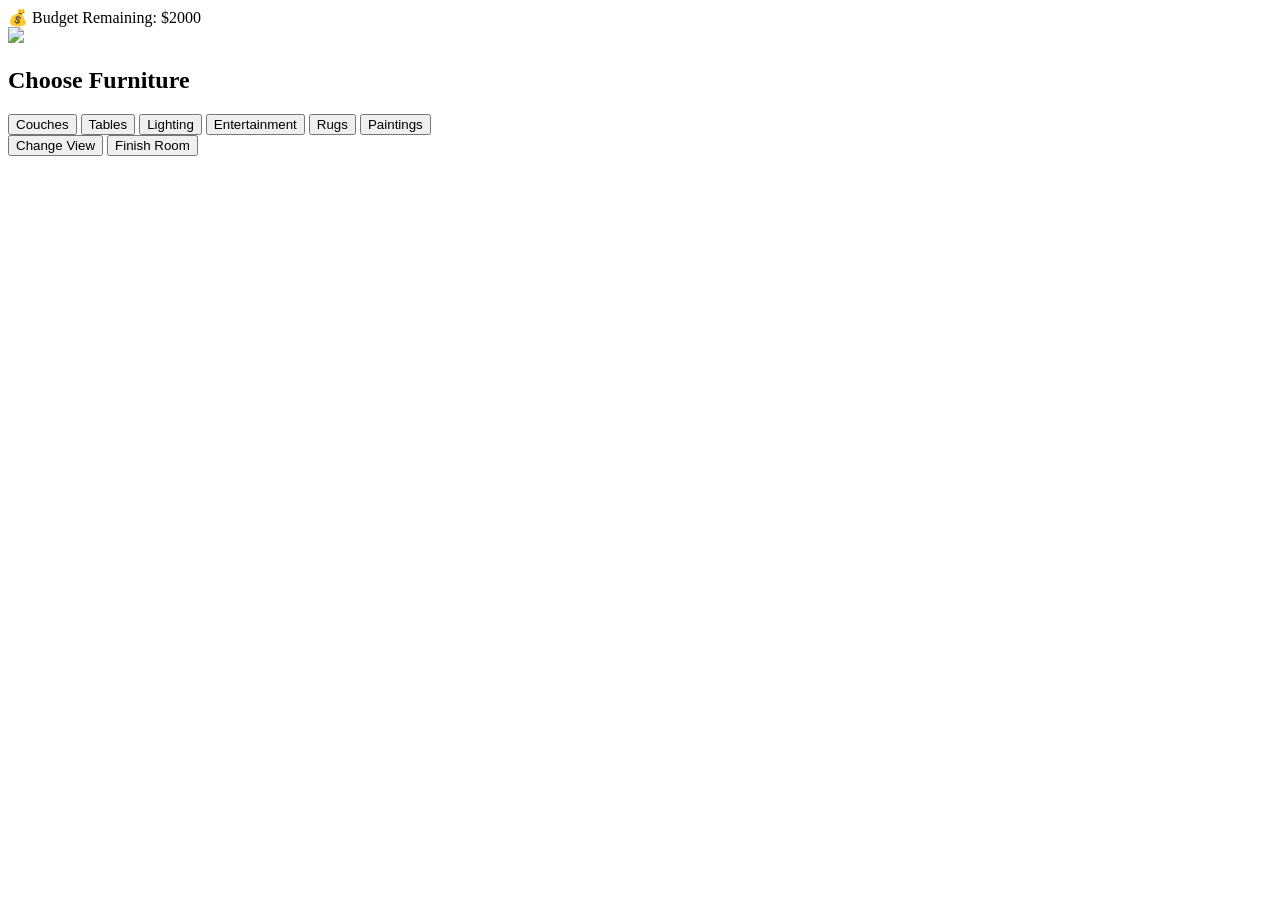
==== index.html @ 527dc3cb "Rename start.html to index.html" ====
<!DOCTYPE html>
<html lang="en">
<head>
<meta charset="UTF-8">
<meta name="viewport" content="width=device-width, initial-scale=1.0">

<title>Room Budget Designer</title>

<link rel="stylesheet" href="style.css">
</head>

<body>

<div class="gameLayout">

  <!-- ================= TOP BAR ================= -->
  <header class="topBar">
    💰 Budget Remaining:
    <span id="budget">$2000</span>
  </header>


  <!-- ================= MAIN AREA ================= -->
  <div class="mainArea">

    <!-- ========= ROOM SECTION ========= -->
    <div class="roomSection">

      <div id="roomCanvas">
        <!-- Room background -->
        <img src="Images/empty_room_1_2.png" id="roomImage">
        <!-- Furniture gets added here dynamically -->
      </div>

    </div>


    <!-- ========= SHOP PANEL ========= -->
    <div class="shopSection">

      <h2>Choose Furniture</h2>

      <!-- Category Buttons -->
      <div class="categoryPanel">
        <button class="category" data-type="couch">Couches</button>
        <button class="category" data-type="table">Tables</button>
        <button class="category" data-type="Lighting">Lighting</button>
        <button class="category" data-type="entertainment">Entertainment</button>
        <button class="category" data-type="rugs">Rugs</button>
        <button class="category" data-type="paintings">Paintings</button>


      </div>

      <!-- Item Choices -->
      <div id="itemOptions"></div>

      <!-- Controls -->
      <div class="controls">
        <button id="changeView">Change View</button>
        <button id="finishRoom">Finish Room</button>
      </div>

    </div>

  </div>

</div>

<script src="game.js"></script>

</body>
</html>
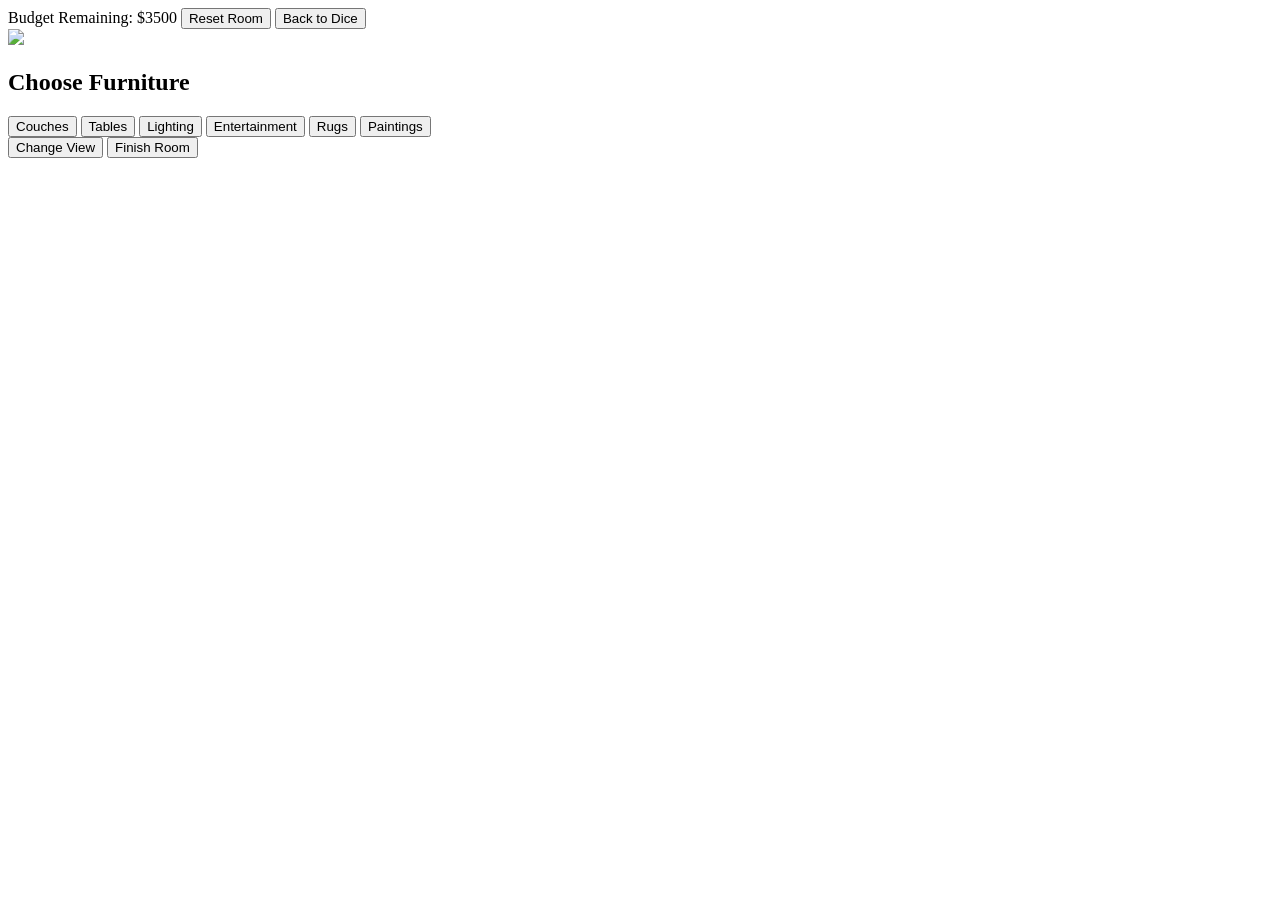
==== commit b0868e7a: "Update index.html" ====
--- a/index.html
+++ b/index.html
@@ -15,8 +15,9 @@
 
   <!-- ================= TOP BAR ================= -->
   <header class="topBar">
-    💰 Budget Remaining:
-    <span id="budget">$2000</span>
+<span id="budget"></span> 
+  <button id = "resetBtn" onclick="resetRoom()">Reset Room</button>
+  <button id = "backtoDiceBtn" onclick = "backtoDice()" > Back to Dice</button>
   </header>
 
 
@@ -28,7 +29,7 @@
 
       <div id="roomCanvas">
         <!-- Room background -->
-        <img src="Images/empty_room_1_2.png" id="roomImage">
+        <img src="empty_room_1_2.png" id="roomImage">
         <!-- Furniture gets added here dynamically -->
       </div>
 
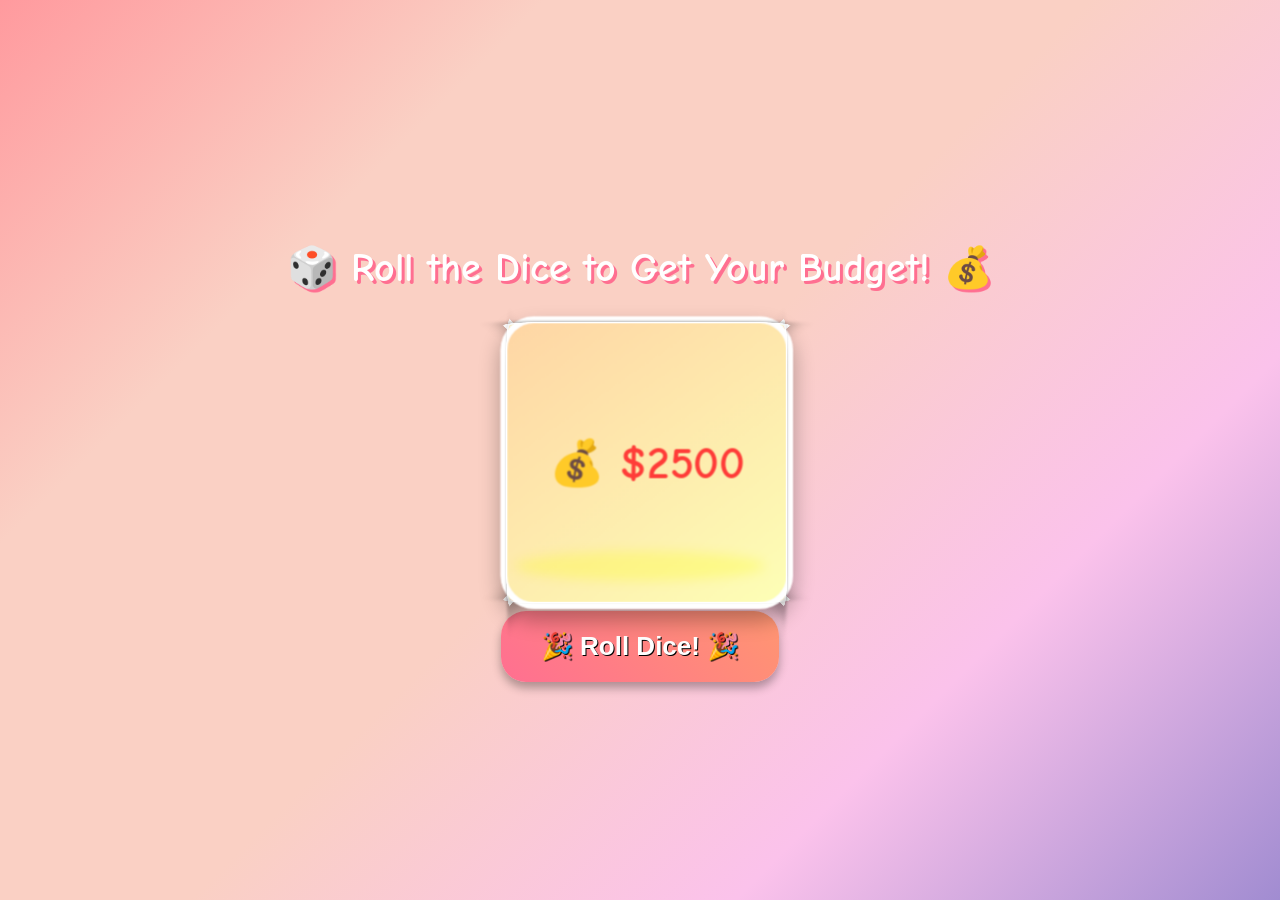
==== commit e9a949cd: "Rename dice.html to index.html" ====
--- a/index.html
+++ b/index.html
@@ -3,72 +3,222 @@
 <head>
 <meta charset="UTF-8">
 <meta name="viewport" content="width=device-width, initial-scale=1.0">
-
-<title>Room Budget Designer</title>
-
-<link rel="stylesheet" href="style.css">
+<title>🎲 Roll Your Budget! 🎉</title>
+<style>
+@import url('https://fonts.googleapis.com/css2?family=Comic+Neue:wght@700&display=swap');
+
+body {
+  margin: 0;
+  height: 100vh;
+  display: flex;
+  justify-content: center;
+  align-items: center;
+  flex-direction: column;
+  background: linear-gradient(135deg, #ff9a9e, #fad0c4, #fad0c4, #fbc2eb, #a18cd1);
+  font-family: 'Comic Neue', cursive;
+  overflow: hidden;
+}
+
+h1 {
+  margin-bottom: 40px;
+  color: #fff;
+  font-size: 2.5rem;
+  text-shadow: 3px 3px #ff6f91;
+  text-align: center;
+}
+
+.dice-container {
+  perspective: 1200px;
+  margin-bottom: 30px;
+  position: relative;
+}
+
+.shadow {
+  width: 250px;
+  height: 30px;
+  background: rgba(255, 255, 0, 0.4);
+  border-radius: 50%;
+  margin: auto;
+  position: absolute;
+  top: 220px;
+  left: 0;
+  right: 0;
+  transition: transform 0.2s, opacity 0.2s;
+  opacity: 0.6;
+  filter: blur(6px);
+}
+
+.dice {
+  width: 250px;
+  height: 250px;
+  position: relative;
+  transform-style: preserve-3d;
+  transform: rotateX(0deg) rotateY(0deg);
+  transition: transform 2s cubic-bezier(0.25, 1, 0.5, 1);
+  margin: auto;
+}
+
+.face {
+  position: absolute;
+  width: 250px;
+  height: 250px;
+  display: flex;
+  justify-content: center;
+  align-items: center;
+  font-size: 40px;
+  font-weight: bold;
+  border-radius: 30px;
+  background: linear-gradient(145deg, #ffd6a5, #fdffb6);
+  box-shadow: 0 10px 20px rgba(0,0,0,0.3);
+  color: #ff3c38;
+  border: 6px solid #fff;
+}
+
+/* Dice faces positions */
+.face1 { transform: rotateY(0deg) translateZ(125px); }
+.face2 { transform: rotateY(90deg) translateZ(125px); }
+.face3 { transform: rotateY(180deg) translateZ(125px); }
+.face4 { transform: rotateY(-90deg) translateZ(125px); }
+.face5 { transform: rotateX(90deg) translateZ(125px); }
+.face6 { transform: rotateX(-90deg) translateZ(125px); }
+
+#rollBtn {
+  padding: 20px 40px;
+  font-size: 26px;
+  border: none;
+  border-radius: 25px;
+  cursor: pointer;
+  background: linear-gradient(45deg, #ff6f91, #ff9671);
+  color: #fff;
+  font-weight: bold;
+  text-shadow: 1px 1px #000;
+  box-shadow: 0 6px 10px rgba(0,0,0,0.3);
+  transition: 0.3s;
+}
+
+#rollBtn:hover {
+  background: linear-gradient(45deg, #ff9671, #ff6f91);
+  transform: scale(1.05);
+}
+
+/* Confetti */
+.confetti {
+  position: absolute;
+  width: 10px;
+  height: 10px;
+  background: randomColor();
+  top: -10px;
+  animation: fall 3s linear infinite;
+}
+
+#goRoomBtn {
+  padding: 20px 40px;
+  font-size: 26px;
+  border-radius: 25px;
+}
+
+@keyframes fall {
+  0% { transform: translateY(0px) rotate(0deg); opacity: 1; }
+  100% { transform: translateY(600px) rotate(720deg); opacity: 0; }
+}
+</style>
 </head>
-
 <body>
 
-<div class="gameLayout">
-
-  <!-- ================= TOP BAR ================= -->
-  <header class="topBar">
-<span id="budget"></span> 
-  <button id = "resetBtn" onclick="resetRoom()">Reset Room</button>
-  <button id = "backtoDiceBtn" onclick = "backtoDice()" > Back to Dice</button>
-  </header>
-
-
-  <!-- ================= MAIN AREA ================= -->
-  <div class="mainArea">
-
-    <!-- ========= ROOM SECTION ========= -->
-    <div class="roomSection">
-
-      <div id="roomCanvas">
-        <!-- Room background -->
-        <img src="empty_room_1_2.png" id="roomImage">
-        <!-- Furniture gets added here dynamically -->
-      </div>
-
-    </div>
-
-
-    <!-- ========= SHOP PANEL ========= -->
-    <div class="shopSection">
-
-      <h2>Choose Furniture</h2>
-
-      <!-- Category Buttons -->
-      <div class="categoryPanel">
-        <button class="category" data-type="couch">Couches</button>
-        <button class="category" data-type="table">Tables</button>
-        <button class="category" data-type="Lighting">Lighting</button>
-        <button class="category" data-type="entertainment">Entertainment</button>
-        <button class="category" data-type="rugs">Rugs</button>
-        <button class="category" data-type="paintings">Paintings</button>
-
-
-      </div>
-
-      <!-- Item Choices -->
-      <div id="itemOptions"></div>
-
-      <!-- Controls -->
-      <div class="controls">
-        <button id="changeView">Change View</button>
-        <button id="finishRoom">Finish Room</button>
-      </div>
-
-    </div>
-
+<h1>🎲 Roll the Dice to Get Your Budget! 💰</h1>
+
+<div class="dice-container">
+  <div class="dice" id="dice">
+    <div class="face face1">💰 $2500</div>
+    <div class="face face2">💰 $3000</div>
+    <div class="face face3">💰 $3500</div>
+    <div class="face face4">💰 $4000</div>
+    <div class="face face5">💰 $4500</div>
+    <div class="face face6">💰 $5000</div>
   </div>
-
+  <div class="shadow" id="shadow"></div>
 </div>
 
+<button id="rollBtn">🎉 Roll Dice! 🎉</button>
+<button id="goRoomBtn" style="display:none; margin-top:20px; padding:16px 32px; font-size:22px; border:none; border-radius:20px; cursor:pointer; background: linear-gradient(45deg, #6fffb0, #00c9ff); color:#fff; font-weight:bold; text-shadow:1px 1px #000; box-shadow:0 6px 10px rgba(0,0,0,0.3);">
+  🏠 Go Design Your Room! 🎨
+</button>
+
+<audio id="rollSound" src="dice-roll.mp3"></audio> <!-- Add dice sound in same folder -->
+
+<script>
+const dice = document.getElementById('dice');
+const shadow = document.getElementById('shadow');
+const rollBtn = document.getElementById('rollBtn');
+const goRoomBtn = document.getElementById('goRoomBtn');
+const rollSound = document.getElementById('rollSound');
+
+const rotations = [
+  { x: 0, y: 0 },
+  { x: 0, y: -90 },
+  { x: 0, y: -180 },
+  { x: 0, y: 90 },
+  { x: 90, y: 0 },
+  { x: -90, y: 0 }
+];
+
+function rollDice3D() {
+  rollBtn.disabled = true;
+  rollSound.currentTime = 0;
+  rollSound.play();
+
+  const finalFace = Math.floor(Math.random() * 6);
+  const extraX = 360 * (Math.floor(Math.random() * 3) + 2);
+  const extraY = 360 * (Math.floor(Math.random() * 3) + 2);
+  const finalX = rotations[finalFace].x + extraX;
+  const finalY = rotations[finalFace].y + extraY;
+
+  dice.style.transition = 'transform 2s cubic-bezier(0.25, 1, 0.5, 1)';
+  dice.style.transform = `rotateX(${finalX}deg) rotateY(${finalY}deg)`;
+
+  shadow.style.transition = 'transform 2s, opacity 2s';
+  shadow.style.transform = 'scale(1) translateY(0px)';
+  shadow.style.opacity = '0.6';
+
+  setTimeout(() => {
+    dice.style.transition = 'transform 0.2s';
+    dice.style.transform += ' translateY(-20px)';
+    shadow.style.transform = 'scale(0.8) translateY(20px)';
+    shadow.style.opacity = '0.3';
+
+    setTimeout(() => {
+      dice.style.transform = `rotateX(${finalX}deg) rotateY(${finalY}deg) translateY(0px)`;
+      shadow.style.transform = 'scale(1) translateY(0px)';
+      shadow.style.opacity = '0.6';
+    }, 200);
+
+    // Save budget
+    const budgetMap = [2500, 3000, 3500, 4000, 5000, 4500];
+    const finalBudget = budgetMap[finalFace];
+    localStorage.setItem('gameBudget', finalBudget);
+
+    // Show "Go Design Your Room" button
+    goRoomBtn.style.display = 'inline-block';
+  }, 2200);
+}
+
+// Event listeners
+rollBtn.addEventListener('click', rollDice3D);
+goRoomBtn.addEventListener('click', () => {
+  window.location.href = 'start.html';
+});
+
+// Optional: generate random confetti
+for(let i=0;i<50;i++){
+  const conf = document.createElement('div');
+  conf.className = 'confetti';
+  conf.style.left = Math.random() * window.innerWidth + 'px';
+  conf.style.background = `hsl(${Math.random()*360}, 100%, 50%)`;
+  conf.style.animationDuration = 2 + Math.random()*3 + 's';
+  document.body.appendChild(conf);
+}
+</script>
 <script src="game.js"></script>
-
+<script src="dice.js"></script>
 </body>
 </html>
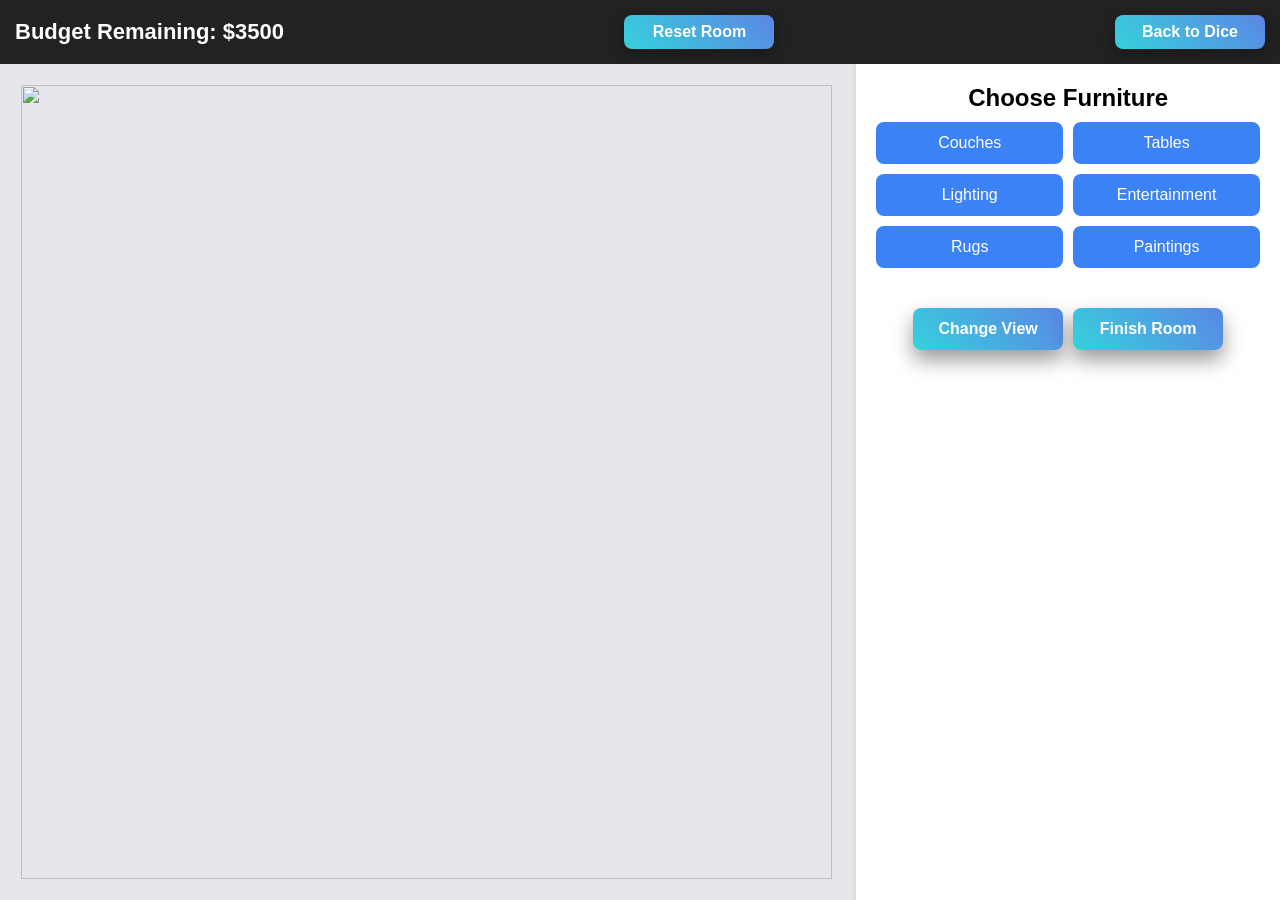
==== commit 408c8198: "Rename start.html to index.html" ====
--- a/index.html
+++ b/index.html
@@ -3,222 +3,72 @@
 <head>
 <meta charset="UTF-8">
 <meta name="viewport" content="width=device-width, initial-scale=1.0">
-<title>🎲 Roll Your Budget! 🎉</title>
-<style>
-@import url('https://fonts.googleapis.com/css2?family=Comic+Neue:wght@700&display=swap');
 
-body {
-  margin: 0;
-  height: 100vh;
-  display: flex;
-  justify-content: center;
-  align-items: center;
-  flex-direction: column;
-  background: linear-gradient(135deg, #ff9a9e, #fad0c4, #fad0c4, #fbc2eb, #a18cd1);
-  font-family: 'Comic Neue', cursive;
-  overflow: hidden;
-}
+<title>Room Budget Designer</title>
 
-h1 {
-  margin-bottom: 40px;
-  color: #fff;
-  font-size: 2.5rem;
-  text-shadow: 3px 3px #ff6f91;
-  text-align: center;
-}
+<link rel="stylesheet" href="style.css">
+</head>
 
-.dice-container {
-  perspective: 1200px;
-  margin-bottom: 30px;
-  position: relative;
-}
-
-.shadow {
-  width: 250px;
-  height: 30px;
-  background: rgba(255, 255, 0, 0.4);
-  border-radius: 50%;
-  margin: auto;
-  position: absolute;
-  top: 220px;
-  left: 0;
-  right: 0;
-  transition: transform 0.2s, opacity 0.2s;
-  opacity: 0.6;
-  filter: blur(6px);
-}
-
-.dice {
-  width: 250px;
-  height: 250px;
-  position: relative;
-  transform-style: preserve-3d;
-  transform: rotateX(0deg) rotateY(0deg);
-  transition: transform 2s cubic-bezier(0.25, 1, 0.5, 1);
-  margin: auto;
-}
-
-.face {
-  position: absolute;
-  width: 250px;
-  height: 250px;
-  display: flex;
-  justify-content: center;
-  align-items: center;
-  font-size: 40px;
-  font-weight: bold;
-  border-radius: 30px;
-  background: linear-gradient(145deg, #ffd6a5, #fdffb6);
-  box-shadow: 0 10px 20px rgba(0,0,0,0.3);
-  color: #ff3c38;
-  border: 6px solid #fff;
-}
-
-/* Dice faces positions */
-.face1 { transform: rotateY(0deg) translateZ(125px); }
-.face2 { transform: rotateY(90deg) translateZ(125px); }
-.face3 { transform: rotateY(180deg) translateZ(125px); }
-.face4 { transform: rotateY(-90deg) translateZ(125px); }
-.face5 { transform: rotateX(90deg) translateZ(125px); }
-.face6 { transform: rotateX(-90deg) translateZ(125px); }
-
-#rollBtn {
-  padding: 20px 40px;
-  font-size: 26px;
-  border: none;
-  border-radius: 25px;
-  cursor: pointer;
-  background: linear-gradient(45deg, #ff6f91, #ff9671);
-  color: #fff;
-  font-weight: bold;
-  text-shadow: 1px 1px #000;
-  box-shadow: 0 6px 10px rgba(0,0,0,0.3);
-  transition: 0.3s;
-}
-
-#rollBtn:hover {
-  background: linear-gradient(45deg, #ff9671, #ff6f91);
-  transform: scale(1.05);
-}
-
-/* Confetti */
-.confetti {
-  position: absolute;
-  width: 10px;
-  height: 10px;
-  background: randomColor();
-  top: -10px;
-  animation: fall 3s linear infinite;
-}
-
-#goRoomBtn {
-  padding: 20px 40px;
-  font-size: 26px;
-  border-radius: 25px;
-}
-
-@keyframes fall {
-  0% { transform: translateY(0px) rotate(0deg); opacity: 1; }
-  100% { transform: translateY(600px) rotate(720deg); opacity: 0; }
-}
-</style>
-</head>
 <body>
 
-<h1>🎲 Roll the Dice to Get Your Budget! 💰</h1>
+<div class="gameLayout">
 
-<div class="dice-container">
-  <div class="dice" id="dice">
-    <div class="face face1">💰 $2500</div>
-    <div class="face face2">💰 $3000</div>
-    <div class="face face3">💰 $3500</div>
-    <div class="face face4">💰 $4000</div>
-    <div class="face face5">💰 $4500</div>
-    <div class="face face6">💰 $5000</div>
+  <!-- ================= TOP BAR ================= -->
+  <header class="topBar">
+<span id="budget"></span> 
+  <button id = "resetBtn" onclick="resetRoom()">Reset Room</button>
+  <button id = "backtoDiceBtn" onclick = "backtoDice()" > Back to Dice</button>
+  </header>
+
+
+  <!-- ================= MAIN AREA ================= -->
+  <div class="mainArea">
+
+    <!-- ========= ROOM SECTION ========= -->
+    <div class="roomSection">
+
+      <div id="roomCanvas">
+        <!-- Room background -->
+        <img src="empty_room_1_2.png" id="roomImage">
+        <!-- Furniture gets added here dynamically -->
+      </div>
+
+    </div>
+
+
+    <!-- ========= SHOP PANEL ========= -->
+    <div class="shopSection">
+
+      <h2>Choose Furniture</h2>
+
+      <!-- Category Buttons -->
+      <div class="categoryPanel">
+        <button class="category" data-type="couch">Couches</button>
+        <button class="category" data-type="table">Tables</button>
+        <button class="category" data-type="Lighting">Lighting</button>
+        <button class="category" data-type="entertainment">Entertainment</button>
+        <button class="category" data-type="rugs">Rugs</button>
+        <button class="category" data-type="paintings">Paintings</button>
+
+
+      </div>
+
+      <!-- Item Choices -->
+      <div id="itemOptions"></div>
+
+      <!-- Controls -->
+      <div class="controls">
+        <button id="changeView">Change View</button>
+        <button id="finishRoom">Finish Room</button>
+      </div>
+
+    </div>
+
   </div>
-  <div class="shadow" id="shadow"></div>
+
 </div>
 
-<button id="rollBtn">🎉 Roll Dice! 🎉</button>
-<button id="goRoomBtn" style="display:none; margin-top:20px; padding:16px 32px; font-size:22px; border:none; border-radius:20px; cursor:pointer; background: linear-gradient(45deg, #6fffb0, #00c9ff); color:#fff; font-weight:bold; text-shadow:1px 1px #000; box-shadow:0 6px 10px rgba(0,0,0,0.3);">
-  🏠 Go Design Your Room! 🎨
-</button>
+<script src="game.js"></script>
 
-<audio id="rollSound" src="dice-roll.mp3"></audio> <!-- Add dice sound in same folder -->
-
-<script>
-const dice = document.getElementById('dice');
-const shadow = document.getElementById('shadow');
-const rollBtn = document.getElementById('rollBtn');
-const goRoomBtn = document.getElementById('goRoomBtn');
-const rollSound = document.getElementById('rollSound');
-
-const rotations = [
-  { x: 0, y: 0 },
-  { x: 0, y: -90 },
-  { x: 0, y: -180 },
-  { x: 0, y: 90 },
-  { x: 90, y: 0 },
-  { x: -90, y: 0 }
-];
-
-function rollDice3D() {
-  rollBtn.disabled = true;
-  rollSound.currentTime = 0;
-  rollSound.play();
-
-  const finalFace = Math.floor(Math.random() * 6);
-  const extraX = 360 * (Math.floor(Math.random() * 3) + 2);
-  const extraY = 360 * (Math.floor(Math.random() * 3) + 2);
-  const finalX = rotations[finalFace].x + extraX;
-  const finalY = rotations[finalFace].y + extraY;
-
-  dice.style.transition = 'transform 2s cubic-bezier(0.25, 1, 0.5, 1)';
-  dice.style.transform = `rotateX(${finalX}deg) rotateY(${finalY}deg)`;
-
-  shadow.style.transition = 'transform 2s, opacity 2s';
-  shadow.style.transform = 'scale(1) translateY(0px)';
-  shadow.style.opacity = '0.6';
-
-  setTimeout(() => {
-    dice.style.transition = 'transform 0.2s';
-    dice.style.transform += ' translateY(-20px)';
-    shadow.style.transform = 'scale(0.8) translateY(20px)';
-    shadow.style.opacity = '0.3';
-
-    setTimeout(() => {
-      dice.style.transform = `rotateX(${finalX}deg) rotateY(${finalY}deg) translateY(0px)`;
-      shadow.style.transform = 'scale(1) translateY(0px)';
-      shadow.style.opacity = '0.6';
-    }, 200);
-
-    // Save budget
-    const budgetMap = [2500, 3000, 3500, 4000, 5000, 4500];
-    const finalBudget = budgetMap[finalFace];
-    localStorage.setItem('gameBudget', finalBudget);
-
-    // Show "Go Design Your Room" button
-    goRoomBtn.style.display = 'inline-block';
-  }, 2200);
-}
-
-// Event listeners
-rollBtn.addEventListener('click', rollDice3D);
-goRoomBtn.addEventListener('click', () => {
-  window.location.href = 'start.html';
-});
-
-// Optional: generate random confetti
-for(let i=0;i<50;i++){
-  const conf = document.createElement('div');
-  conf.className = 'confetti';
-  conf.style.left = Math.random() * window.innerWidth + 'px';
-  conf.style.background = `hsl(${Math.random()*360}, 100%, 50%)`;
-  conf.style.animationDuration = 2 + Math.random()*3 + 's';
-  document.body.appendChild(conf);
-}
-</script>
-<script src="game.js"></script>
-<script src="dice.js"></script>
 </body>
 </html>
--- a/style.css
+++ b/style.css
@@ -0,0 +1,306 @@
+/* =================================================
+   GLOBAL
+================================================= */
+* {
+  box-sizing: border-box;
+  margin: 0;
+  padding: 0;
+}
+
+body {
+  font-family: Arial, Helvetica, sans-serif;
+  background: #f4f6f8;
+  overflow-x: hidden; /* prevent horizontal scrolling */
+}
+
+/* =================================================
+   MAIN LAYOUT
+================================================= */
+.gameLayout {
+  height: 100vh;
+  display: flex;
+  flex-direction: column;
+}
+
+/* ================= TOP BAR ================= */
+.topBar {
+  background: #222;
+  color: white;
+  padding: 15px;
+  font-size: 22px;
+  font-weight: bold;
+
+  display: flex;
+  justify-content: space-between; /* title left, buttons right */
+  align-items: center;
+}
+
+.topBar button {
+  width: 150px;
+  font-size: 1rem;
+  font-weight: bold;
+  border: none;
+  border-radius: 8px;
+  padding: 8px;
+  cursor: pointer;
+  color: white;
+  background: linear-gradient(45deg, #36d1dc, #5b86e5);
+  box-shadow: 0 5px 15px rgba(0,0,0,0.3);
+  transition: transform 0.2s;
+}
+
+.topBar button:hover {
+  transform: scale(1.05);
+}
+
+/* ================= SPLIT SCREEN ================= */
+.mainArea {
+  flex: 1;
+  display: grid;
+  grid-template-columns: 2fr 1fr;
+  gap: 0;
+  overflow: hidden;
+}
+
+/* =================================================
+   ROOM AREA
+================================================= */
+.roomSection {
+  display: flex;
+  justify-content: center;
+  align-items: center;
+  background: #e5e7eb;
+  height: 100%;
+  position: relative;
+}
+
+#roomCanvas {
+  width: 95%;
+  height: 95%;
+  position: relative;
+}
+
+#roomImage {
+  width: 100%;
+  height: 100%;
+  object-fit: contain;
+  pointer-events: none;
+  user-select: none;
+}
+
+/* =================================================
+   FURNITURE ITEMS (DRAGGABLE)
+================================================= */
+#roomCanvas img:not(#roomImage) {
+  position: absolute;
+  cursor: grab;
+  user-select: none;
+  transition: top 0.1s, left 0.1s;
+}
+
+#roomCanvas img:not(#roomImage):active {
+  cursor: grabbing;
+  z-index: 1000;
+}
+
+/* =================================================
+   SHOP PANEL
+================================================= */
+.shopSection {
+  background: white;
+  border-left: 3px solid #ddd;
+  padding: 20px;
+  overflow-y: auto;
+  height: 100%;
+  box-sizing: border-box;
+  padding-bottom: 120px; /* prevent items from hiding under bottom buttons */
+}
+
+.shopSection h2 {
+  text-align: center;
+  margin-bottom: 10px;
+}
+
+/* CATEGORY BUTTONS */
+.categoryPanel {
+  display: grid;
+  grid-template-columns: repeat(2, 1fr);
+  gap: 10px;
+  margin-bottom: 20px;
+}
+
+.category {
+  padding: 12px;
+  border: none;
+  background: #3b82f6;
+  color: white;
+  font-size: 16px;
+  border-radius: 8px;
+  cursor: pointer;
+  transition: 0.2s;
+}
+
+.category:hover {
+  background: #2563eb;
+}
+
+/* =================================================
+   ITEM OPTIONS
+================================================= */
+#itemOptions {
+  display: flex;
+  flex-wrap: wrap;
+  gap: 10px;
+  justify-content: center;
+}
+
+.tierViewer {
+  flex: 1;
+  min-width: 120px;
+  text-align: center;
+  border: 2px solid #eee;
+  border-radius: 10px;
+  padding: 10px;
+  background: #fafafa;
+  color: black;
+}
+
+.tierViewer h3 {
+  margin-top: 0;
+  color: #3b82f6;
+}
+
+.viewerControls {
+  display: flex;
+  align-items: center;
+  justify-content: space-between;
+}
+
+.viewerControls button {
+  height: 30px;
+  cursor: pointer;
+}
+
+.itemDisplay img {
+  margin: 5px 0;
+  width: 100px;
+  border-radius: 6px;
+  cursor: pointer;
+  transition: 0.2s;
+}
+
+.itemDisplay img:hover {
+  transform: scale(1.05);
+}
+
+/* =================================================
+   CONTROLS (Reset + Back to Dice)
+================================================= */
+.controls {
+  display: flex;
+  flex-direction: row;      /* side by side */
+  justify-content: center;  /* center horizontally */
+  align-items: center;
+  gap: 10px;
+  margin-top: 20px;
+}
+
+.controls button {
+  flex: 0 0 150px;          /* fixed width */
+  padding: 12px;
+  font-size: 16px;
+  font-weight: bold;
+  border: none;
+  border-radius: 8px;
+  cursor: pointer;
+  color: white;
+  background: linear-gradient(45deg, #36d1dc, #5b86e5);
+  box-shadow: 0 10px 20px rgba(0,0,0,0.4);
+  transition: transform 0.2s;
+}
+
+.controls button:hover {
+  transform: scale(1.05);
+}
+
+/* =================================================
+   BOTTOM CONTROLS (Always visible)
+================================================= */
+.bottomControls {
+  position: fixed;
+  bottom: 10px;
+  left: 50%;
+  transform: translateX(-50%);
+  display: flex;
+  gap: 20px;
+  z-index: 2000;
+}
+
+.bottomControls button {
+  padding: 12px 20px;
+  font-size: 16px;
+  border: none;
+  background: #10b981;
+  color: white;
+  border-radius: 8px;
+  cursor: pointer;
+  box-shadow: 0 5px 15px rgba(0,0,0,0.3);
+  transition: transform 0.2s;
+}
+
+.bottomControls button:hover {
+  background: #059669;
+  transform: scale(1.05);
+}
+
+/* =================================================
+   START SCREEN
+================================================= */
+body.start-screen {
+  display: flex;
+  justify-content: center;
+  align-items: center;
+  height: 100vh;
+  background: linear-gradient(135deg, #36d1dc, #5b86e5);
+  color: white;
+  font-size: 24px;
+}
+
+body.start-screen .controls {
+  flex-direction: row;
+  gap: 10px;
+}
+
+body.start-screen .controls button {
+  flex: 0 0 150px;
+  padding: 12px;
+  font-size: 16px;
+  font-weight: bold;
+  border-radius: 8px;
+  border: none;
+  cursor: pointer;
+  color: white;
+  background: linear-gradient(45deg, #36d1dc, #5b86e5);
+  box-shadow: 0 10px 20px rgba(0,0,0,0.4);
+  transition: transform 0.2s;
+}
+
+body.start-screen .controls button:hover {
+  transform: scale(1.05);
+}
+
+/* =================================================
+   RESPONSIVE FIXES
+================================================= */
+@media (max-width: 1024px) {
+  .mainArea {
+    grid-template-columns: 1fr; /* single column for smaller screens */
+  }
+
+  .shopSection {
+    height: 50vh;
+    border-left: none;
+    border-top: 3px solid #ddd;
+    padding-bottom: 80px;
+  }
+}
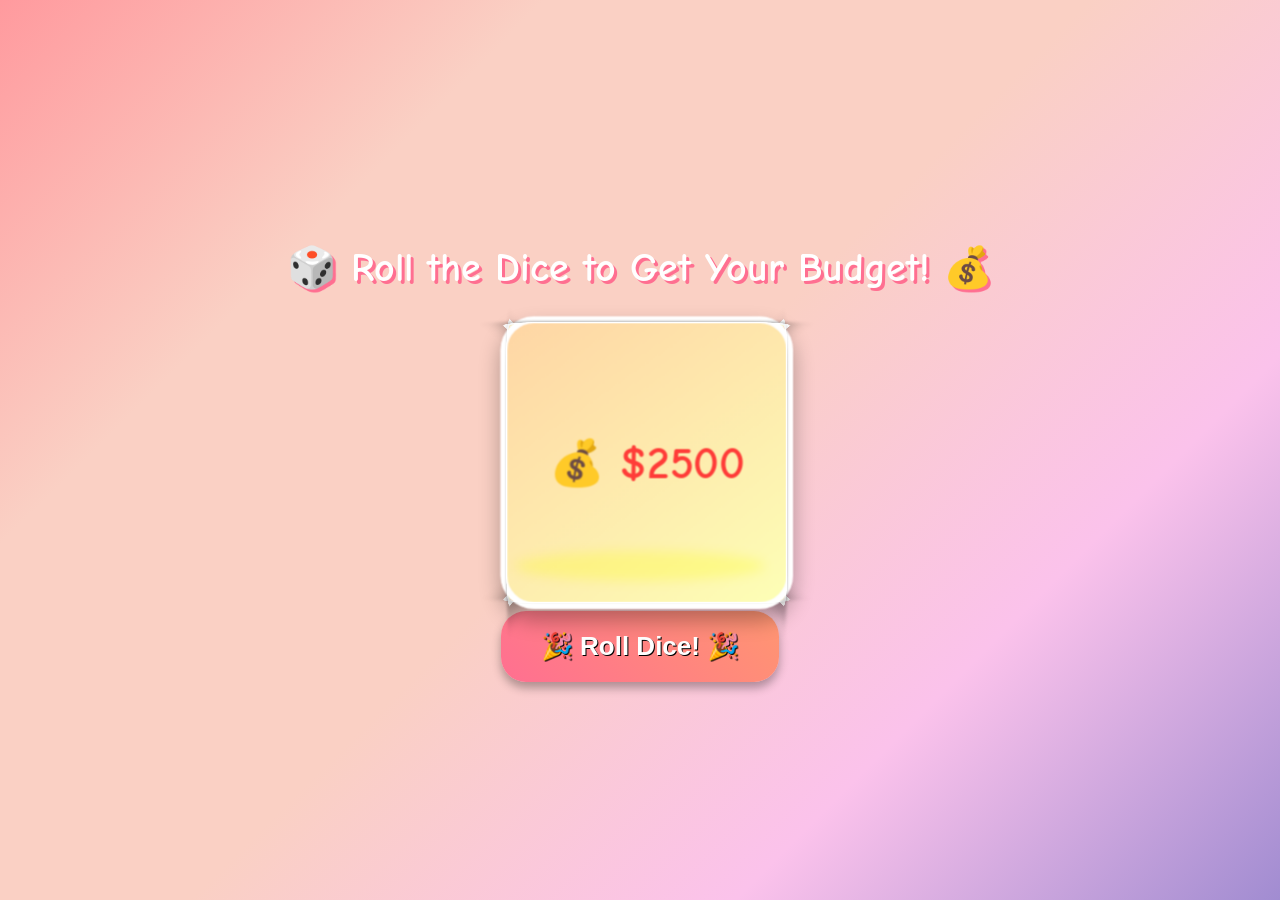
==== commit 3373fcd8: "Rename dice.html to index.html" ====
--- a/index.html
+++ b/index.html
@@ -3,72 +3,222 @@
 <head>
 <meta charset="UTF-8">
 <meta name="viewport" content="width=device-width, initial-scale=1.0">
-
-<title>Room Budget Designer</title>
-
-<link rel="stylesheet" href="style.css">
+<title>🎲 Roll Your Budget! 🎉</title>
+<style>
+@import url('https://fonts.googleapis.com/css2?family=Comic+Neue:wght@700&display=swap');
+
+body {
+  margin: 0;
+  height: 100vh;
+  display: flex;
+  justify-content: center;
+  align-items: center;
+  flex-direction: column;
+  background: linear-gradient(135deg, #ff9a9e, #fad0c4, #fad0c4, #fbc2eb, #a18cd1);
+  font-family: 'Comic Neue', cursive;
+  overflow: hidden;
+}
+
+h1 {
+  margin-bottom: 40px;
+  color: #fff;
+  font-size: 2.5rem;
+  text-shadow: 3px 3px #ff6f91;
+  text-align: center;
+}
+
+.dice-container {
+  perspective: 1200px;
+  margin-bottom: 30px;
+  position: relative;
+}
+
+.shadow {
+  width: 250px;
+  height: 30px;
+  background: rgba(255, 255, 0, 0.4);
+  border-radius: 50%;
+  margin: auto;
+  position: absolute;
+  top: 220px;
+  left: 0;
+  right: 0;
+  transition: transform 0.2s, opacity 0.2s;
+  opacity: 0.6;
+  filter: blur(6px);
+}
+
+.dice {
+  width: 250px;
+  height: 250px;
+  position: relative;
+  transform-style: preserve-3d;
+  transform: rotateX(0deg) rotateY(0deg);
+  transition: transform 2s cubic-bezier(0.25, 1, 0.5, 1);
+  margin: auto;
+}
+
+.face {
+  position: absolute;
+  width: 250px;
+  height: 250px;
+  display: flex;
+  justify-content: center;
+  align-items: center;
+  font-size: 40px;
+  font-weight: bold;
+  border-radius: 30px;
+  background: linear-gradient(145deg, #ffd6a5, #fdffb6);
+  box-shadow: 0 10px 20px rgba(0,0,0,0.3);
+  color: #ff3c38;
+  border: 6px solid #fff;
+}
+
+/* Dice faces positions */
+.face1 { transform: rotateY(0deg) translateZ(125px); }
+.face2 { transform: rotateY(90deg) translateZ(125px); }
+.face3 { transform: rotateY(180deg) translateZ(125px); }
+.face4 { transform: rotateY(-90deg) translateZ(125px); }
+.face5 { transform: rotateX(90deg) translateZ(125px); }
+.face6 { transform: rotateX(-90deg) translateZ(125px); }
+
+#rollBtn {
+  padding: 20px 40px;
+  font-size: 26px;
+  border: none;
+  border-radius: 25px;
+  cursor: pointer;
+  background: linear-gradient(45deg, #ff6f91, #ff9671);
+  color: #fff;
+  font-weight: bold;
+  text-shadow: 1px 1px #000;
+  box-shadow: 0 6px 10px rgba(0,0,0,0.3);
+  transition: 0.3s;
+}
+
+#rollBtn:hover {
+  background: linear-gradient(45deg, #ff9671, #ff6f91);
+  transform: scale(1.05);
+}
+
+/* Confetti */
+.confetti {
+  position: absolute;
+  width: 10px;
+  height: 10px;
+  background: randomColor();
+  top: -10px;
+  animation: fall 3s linear infinite;
+}
+
+#goRoomBtn {
+  padding: 20px 40px;
+  font-size: 26px;
+  border-radius: 25px;
+}
+
+@keyframes fall {
+  0% { transform: translateY(0px) rotate(0deg); opacity: 1; }
+  100% { transform: translateY(600px) rotate(720deg); opacity: 0; }
+}
+</style>
 </head>
-
 <body>
 
-<div class="gameLayout">
-
-  <!-- ================= TOP BAR ================= -->
-  <header class="topBar">
-<span id="budget"></span> 
-  <button id = "resetBtn" onclick="resetRoom()">Reset Room</button>
-  <button id = "backtoDiceBtn" onclick = "backtoDice()" > Back to Dice</button>
-  </header>
-
-
-  <!-- ================= MAIN AREA ================= -->
-  <div class="mainArea">
-
-    <!-- ========= ROOM SECTION ========= -->
-    <div class="roomSection">
-
-      <div id="roomCanvas">
-        <!-- Room background -->
-        <img src="empty_room_1_2.png" id="roomImage">
-        <!-- Furniture gets added here dynamically -->
-      </div>
-
-    </div>
-
-
-    <!-- ========= SHOP PANEL ========= -->
-    <div class="shopSection">
-
-      <h2>Choose Furniture</h2>
-
-      <!-- Category Buttons -->
-      <div class="categoryPanel">
-        <button class="category" data-type="couch">Couches</button>
-        <button class="category" data-type="table">Tables</button>
-        <button class="category" data-type="Lighting">Lighting</button>
-        <button class="category" data-type="entertainment">Entertainment</button>
-        <button class="category" data-type="rugs">Rugs</button>
-        <button class="category" data-type="paintings">Paintings</button>
-
-
-      </div>
-
-      <!-- Item Choices -->
-      <div id="itemOptions"></div>
-
-      <!-- Controls -->
-      <div class="controls">
-        <button id="changeView">Change View</button>
-        <button id="finishRoom">Finish Room</button>
-      </div>
-
-    </div>
-
+<h1>🎲 Roll the Dice to Get Your Budget! 💰</h1>
+
+<div class="dice-container">
+  <div class="dice" id="dice">
+    <div class="face face1">💰 $2500</div>
+    <div class="face face2">💰 $3000</div>
+    <div class="face face3">💰 $3500</div>
+    <div class="face face4">💰 $4000</div>
+    <div class="face face5">💰 $4500</div>
+    <div class="face face6">💰 $5000</div>
   </div>
-
+  <div class="shadow" id="shadow"></div>
 </div>
 
+<button id="rollBtn">🎉 Roll Dice! 🎉</button>
+<button id="goRoomBtn" style="display:none; margin-top:20px; padding:16px 32px; font-size:22px; border:none; border-radius:20px; cursor:pointer; background: linear-gradient(45deg, #6fffb0, #00c9ff); color:#fff; font-weight:bold; text-shadow:1px 1px #000; box-shadow:0 6px 10px rgba(0,0,0,0.3);">
+  🏠 Go Design Your Room! 🎨
+</button>
+
+<audio id="rollSound" src="dice-roll.mp3"></audio> <!-- Add dice sound in same folder -->
+
+<script>
+const dice = document.getElementById('dice');
+const shadow = document.getElementById('shadow');
+const rollBtn = document.getElementById('rollBtn');
+const goRoomBtn = document.getElementById('goRoomBtn');
+const rollSound = document.getElementById('rollSound');
+
+const rotations = [
+  { x: 0, y: 0 },
+  { x: 0, y: -90 },
+  { x: 0, y: -180 },
+  { x: 0, y: 90 },
+  { x: 90, y: 0 },
+  { x: -90, y: 0 }
+];
+
+function rollDice3D() {
+  rollBtn.disabled = true;
+  rollSound.currentTime = 0;
+  rollSound.play();
+
+  const finalFace = Math.floor(Math.random() * 6);
+  const extraX = 360 * (Math.floor(Math.random() * 3) + 2);
+  const extraY = 360 * (Math.floor(Math.random() * 3) + 2);
+  const finalX = rotations[finalFace].x + extraX;
+  const finalY = rotations[finalFace].y + extraY;
+
+  dice.style.transition = 'transform 2s cubic-bezier(0.25, 1, 0.5, 1)';
+  dice.style.transform = `rotateX(${finalX}deg) rotateY(${finalY}deg)`;
+
+  shadow.style.transition = 'transform 2s, opacity 2s';
+  shadow.style.transform = 'scale(1) translateY(0px)';
+  shadow.style.opacity = '0.6';
+
+  setTimeout(() => {
+    dice.style.transition = 'transform 0.2s';
+    dice.style.transform += ' translateY(-20px)';
+    shadow.style.transform = 'scale(0.8) translateY(20px)';
+    shadow.style.opacity = '0.3';
+
+    setTimeout(() => {
+      dice.style.transform = `rotateX(${finalX}deg) rotateY(${finalY}deg) translateY(0px)`;
+      shadow.style.transform = 'scale(1) translateY(0px)';
+      shadow.style.opacity = '0.6';
+    }, 200);
+
+    // Save budget
+    const budgetMap = [2500, 3000, 3500, 4000, 5000, 4500];
+    const finalBudget = budgetMap[finalFace];
+    localStorage.setItem('gameBudget', finalBudget);
+
+    // Show "Go Design Your Room" button
+    goRoomBtn.style.display = 'inline-block';
+  }, 2200);
+}
+
+// Event listeners
+rollBtn.addEventListener('click', rollDice3D);
+goRoomBtn.addEventListener('click', () => {
+  window.location.href = 'start.html';
+});
+
+// Optional: generate random confetti
+for(let i=0;i<50;i++){
+  const conf = document.createElement('div');
+  conf.className = 'confetti';
+  conf.style.left = Math.random() * window.innerWidth + 'px';
+  conf.style.background = `hsl(${Math.random()*360}, 100%, 50%)`;
+  conf.style.animationDuration = 2 + Math.random()*3 + 's';
+  document.body.appendChild(conf);
+}
+</script>
 <script src="game.js"></script>
-
+<script src="dice.js"></script>
 </body>
 </html>
